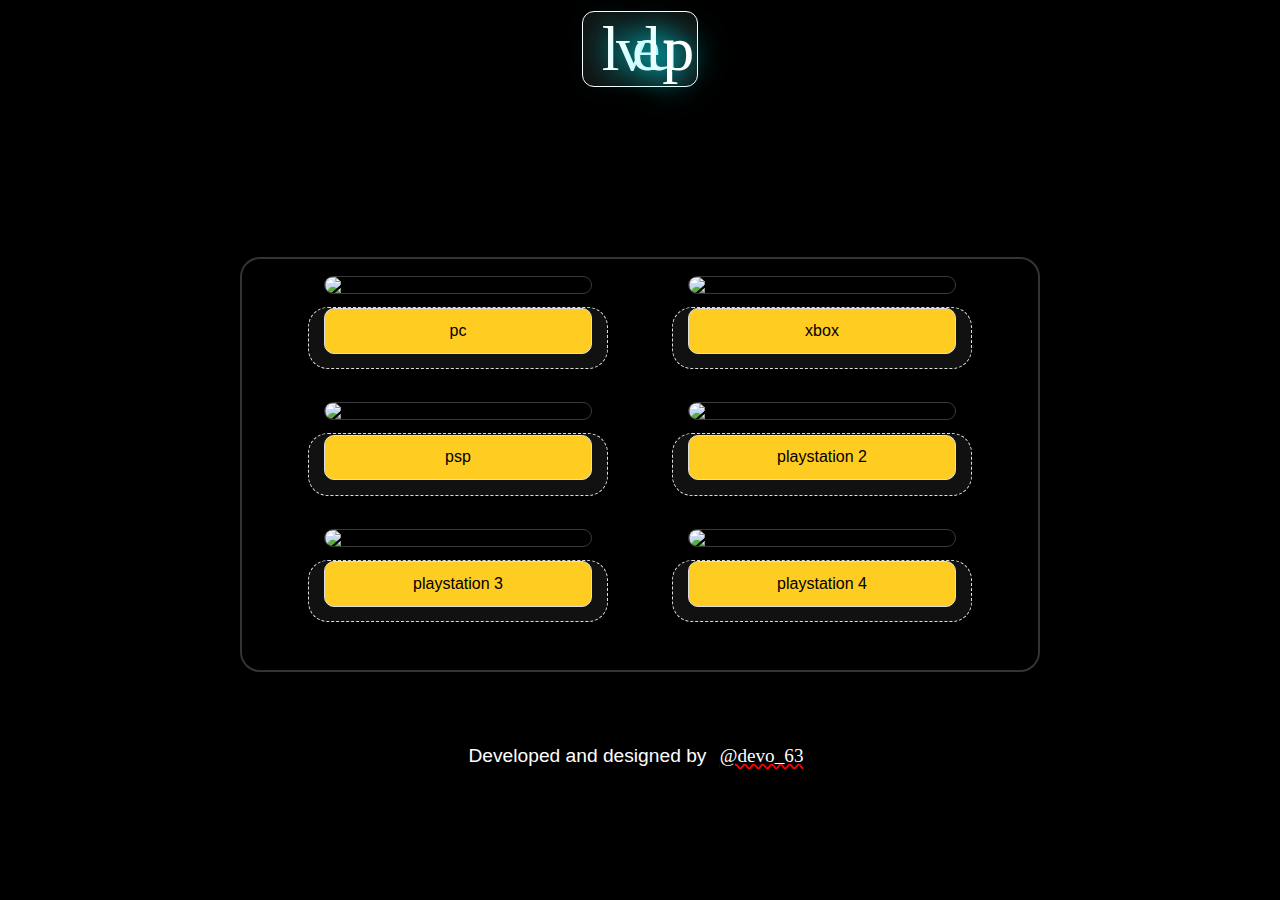
==== index.html @ 98047107 "Add files via upload" ====
<!DOCTYPE html>
<html lang="ar">
<head>
    <meta charset="UTF-8">
    <meta name="viewport" content="width=device-width, initial-scale=1.0">
    <title>game club</title>
    <link rel="stylesheet" href="style.css">
      <link href='https://unpkg.com/boxicons@2.1.4/css/boxicons.min.css' rel='stylesheet'>

</head>
<body>
    <h1 class="text">
        <span class="letter letter-1">l</span>
        <span class="letter letter-2">e</span>
        <span class="letter letter-3">v</span>
        <span class="letter letter-4">e</span>
        <span class="letter letter-5">l</span>
        <span class="letter letter-5"></span>
        <span class="letter letter-5">u</span>
        <span class="letter letter-5">p</span>
     </h1>
<div class="gallery_section">
  <a href="pc/index.html">
  <div class="game_card">
  <img src="img/pc3.gif">
  <div class="game_name"> pc</div>
  </div>
</a>
    <a href="xbox/index.html">
  <div class="game_card">
  <img src="img/xbox2.gif">
  <div class="game_name"> xbox</div>
  </div>
  </a>
  
  <a href="psp/index.html">
   <div class="game_card">
  <img src="img/psp.jpg">
  <div class="game_name"> psp</div>
  </div>
  </a>
 
  <a href="ps2/index.html">
  <div class="game_card">
  <img src="img/ps2.jpg">
  <div class="game_name"> playstation 2</div>
  </div>
  </a>

  <a href="ps3/index.html">
  <div class="game_card">
  <img src="img/ps3.jpg">
  <div class="game_name"> playstation 3</div>
  </div>
  </a>

  <a href="ps4/index.html">
  <div class="game_card">
  <img src="img/ps4.jpg">
  <div class="game_name"> playstation 4</div>
  </div>
  </a>
  



</div>
<footer>
  <p>Developed and designed by <a class="bx bx-tada"href="https://dyaa-edin.netlify.app/">@devo_63</a></p>
</footer>
</body>
</html>
---- style.css ----
@font-face {
    font-family: "Liberty";
    src: url("https://s3-us-west-2.amazonaws.com/s.cdpn.io/907368/liberty.otf");
   }

   * {
    box-sizing: border-box;
   }
h1{
  padding: 0 1.2rem;
  position: fixed;
  border: 1px solid ;
  border-radius: 12px;
  z-index: 99;
  top: -2rem;
  backdrop-filter: blur(10px);
  background: #2222227d;
}
   body .text {
    font-family: "Liberty";
    font-weight: 100;
    font-size: 4rem;
    letter-spacing: -0.25em;
    flex-flow: row;
    margin-bottom: 3rem;
   }
   body .text .letter {
    color: white;
    text-shadow: 0 0 2rem #00f0ff;
    display: inline-block;
   }
   body .text .letter.letter-2 {
    color: #fc2;
    text-shadow: 0 0 2rem #00f0ff;
    transform: translate(-180rem, 1rem) rotate(10deg);
    -webkit-animation: flicker 2s ease-in-out infinite alternate;
    animation: flicker 2s ease-in-out infinite alternate;
    z-index: 9999;
   }
   @-webkit-keyframes flicker {
    0% {
     opacity: 1;
     transform: translate(-0.2rem, 1rem) rotate(10deg);
    }

    5% {
     opacity: 1;
     transform: translate(-0.2rem, 1rem) rotate(10deg);
    }

    5.5% {
     opacity: 0;
     transform: translate(-0.2rem, 1rem) rotate(10deg);
    }

    6% {
     opacity: 1;
     transform: translate(-0.2rem, 1rem) rotate(10deg);
    }

    6.5% {
     opacity: 1;
     transform: translate(-0.2rem, 1rem) rotate(10deg);
    }

    7% {
     opacity: 0;
     transform: translate(-0.2rem, 1rem) rotate(10deg);
    }

    8% {
     opacity: 1;
     transform: translate(-0.2rem, 1rem) rotate(10deg);
    }

    50% {
     opacity: 1;
     transform: translate(-0.2rem, 1rem) rotate(13deg);
    }

    100% {
     opacity: 1;
     transform: translate(-0.2rem, 1rem) rotate(10deg);
    }
   }
   @keyframes flicker {
    0% {
     opacity: 1;
     transform: translate(-0.2rem, 1rem) rotate(10deg);
    }

    5% {
     opacity: 1;
     transform: translate(-0.2rem, 1rem) rotate(10deg);
    }

    5.5% {
     opacity: 0;
     transform: translate(-0.2rem, 1rem) rotate(10deg);
    }

    6% {
     opacity: 1;
     transform: translate(-0.2rem, 1rem) rotate(10deg);
    }

    6.5% {
     opacity: 1;
     transform: translate(-0.2rem, 1rem) rotate(10deg);
    }

    7% {
     opacity: 0;
     transform: translate(-0.2rem, 1rem) rotate(10deg);
    }

    8% {
     opacity: 1;
     transform: translate(-0.2rem, 1rem) rotate(10deg);
    }

    50% {
     opacity: 1;
     transform: translate(-0.2rem, 1rem) rotate(13deg);
    }

    100% {
     opacity: 1;
     transform: translate(-0.2rem, 1rem) rotate(10deg);
    }
   }
   body {
background: #000;    
    color: #fff;
    font-family: 'Arial', sans-serif;
    margin: 0;
    padding: 1rem;
    display: flex;
    justify-content: center;
    align-items: center;
    flex-direction: column;
    min-height: 100vh;
   }
   .gallery_section{
    display: flex;
    justify-content: center;
    align-items: center;
    flex-wrap: wrap;
    gap: 4rem;
     padding: 3rem 1rem;
     margin: 8rem 0 0;
     border-radius: 20px;
     border: 2px solid  #333;
     max-width: 800px;
   }
   img{
     margin: -2rem 0 0;
     width: 90%;
     padding: 0;
     border: 1px solid #ffffff38;
     border-radius: 10px;
   }
   .game_card{
    display: flex;
    justify-content: center;
    align-items: center;
    flex-direction: column;
     width: 300px;
     border: 1px dashed #ddd;
     border-radius: 20px;
     background-color: #111;
   }
   .game_name{
     width: 90%;
     text-align: center;
     padding: 0.8rem 0;
     margin: 0.9rem 0 ;
     border: 1px solid #ddd;
     background-color: #fc2;
     color: black;
     border-radius: 10px;
   }
   footer p{
     margin: 4rem 0 0;
     font-size: 1.2rem;
   }
   footer a{
     text-decoration: none;
     color: #fff;
     text-decoration: underline wavy red;
     padding: 8px;
   }
   a{
     text-decoration: none;
   }
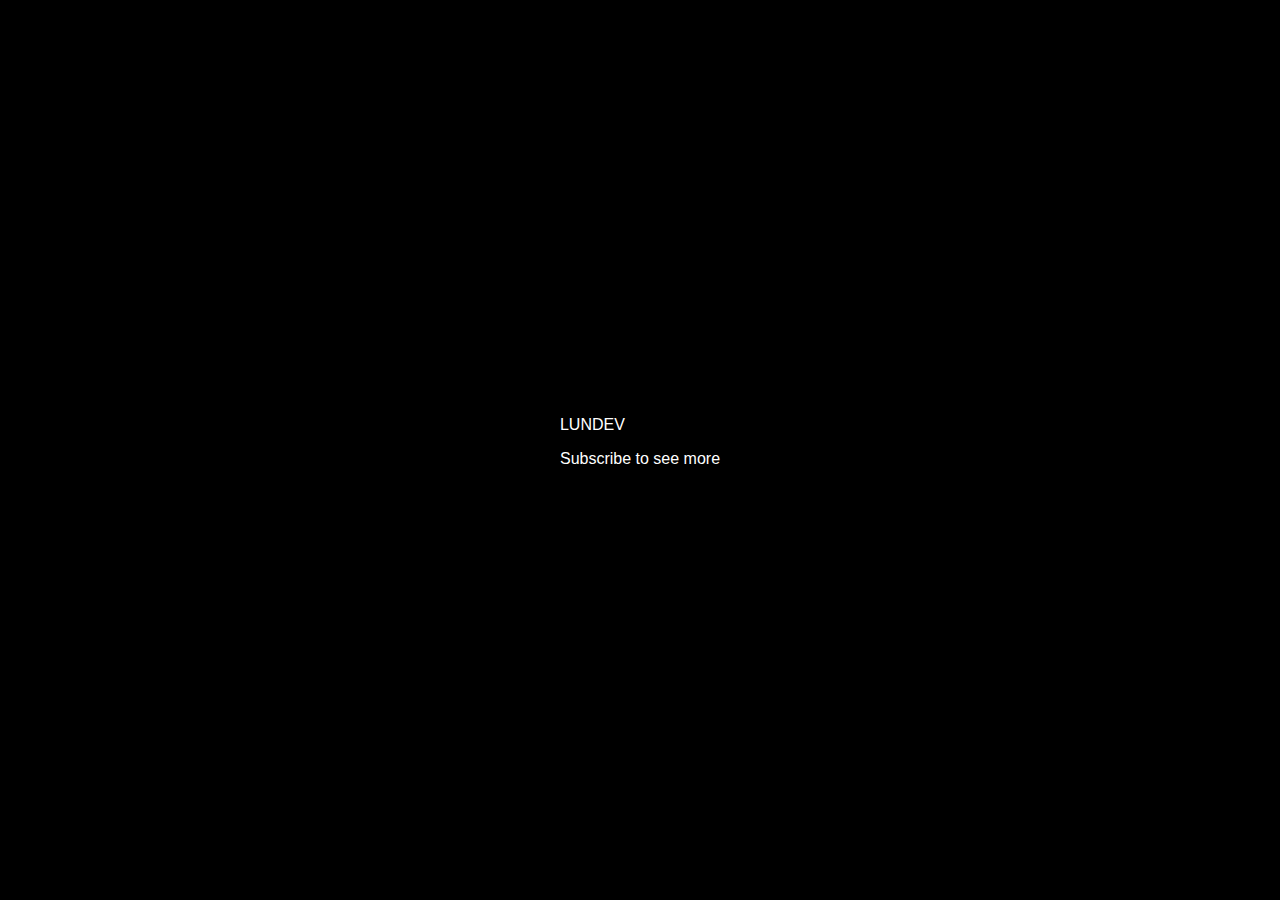
==== commit 99841a42: "Add files via upload" ====
--- a/index.html
+++ b/index.html
@@ -1,72 +1,17 @@
 <!DOCTYPE html>
-<html lang="ar">
+<html lang="en">
 <head>
     <meta charset="UTF-8">
     <meta name="viewport" content="width=device-width, initial-scale=1.0">
-    <title>game club</title>
+    <title>Document</title>
     <link rel="stylesheet" href="style.css">
-      <link href='https://unpkg.com/boxicons@2.1.4/css/boxicons.min.css' rel='stylesheet'>
-
 </head>
 <body>
-    <h1 class="text">
-        <span class="letter letter-1">l</span>
-        <span class="letter letter-2">e</span>
-        <span class="letter letter-3">v</span>
-        <span class="letter letter-4">e</span>
-        <span class="letter letter-5">l</span>
-        <span class="letter letter-5"></span>
-        <span class="letter letter-5">u</span>
-        <span class="letter letter-5">p</span>
-     </h1>
-<div class="gallery_section">
-  <a href="pc/index.html">
-  <div class="game_card">
-  <img src="img/pc3.gif">
-  <div class="game_name"> pc</div>
-  </div>
-</a>
-    <a href="xbox/index.html">
-  <div class="game_card">
-  <img src="img/xbox2.gif">
-  <div class="game_name"> xbox</div>
-  </div>
-  </a>
-  
-  <a href="psp/index.html">
-   <div class="game_card">
-  <img src="img/psp.jpg">
-  <div class="game_name"> psp</div>
-  </div>
-  </a>
- 
-  <a href="ps2/index.html">
-  <div class="game_card">
-  <img src="img/ps2.jpg">
-  <div class="game_name"> playstation 2</div>
-  </div>
-  </a>
-
-  <a href="ps3/index.html">
-  <div class="game_card">
-  <img src="img/ps3.jpg">
-  <div class="game_name"> playstation 3</div>
-  </div>
-  </a>
-
-  <a href="ps4/index.html">
-  <div class="game_card">
-  <img src="img/ps4.jpg">
-  <div class="game_name"> playstation 4</div>
-  </div>
-  </a>
-  
-
-
-
-</div>
-<footer>
-  <p>Developed and designed by <a class="bx bx-tada"href="https://dyaa-edin.netlify.app/">@devo_63</a></p>
-</footer>
+    <div class="banner">
+      <div class="content">
+        <div class="title">LUNDEV</div>
+        <p>Subscribe to see more</p>
+      </div>
+    </div>
 </body>
 </html>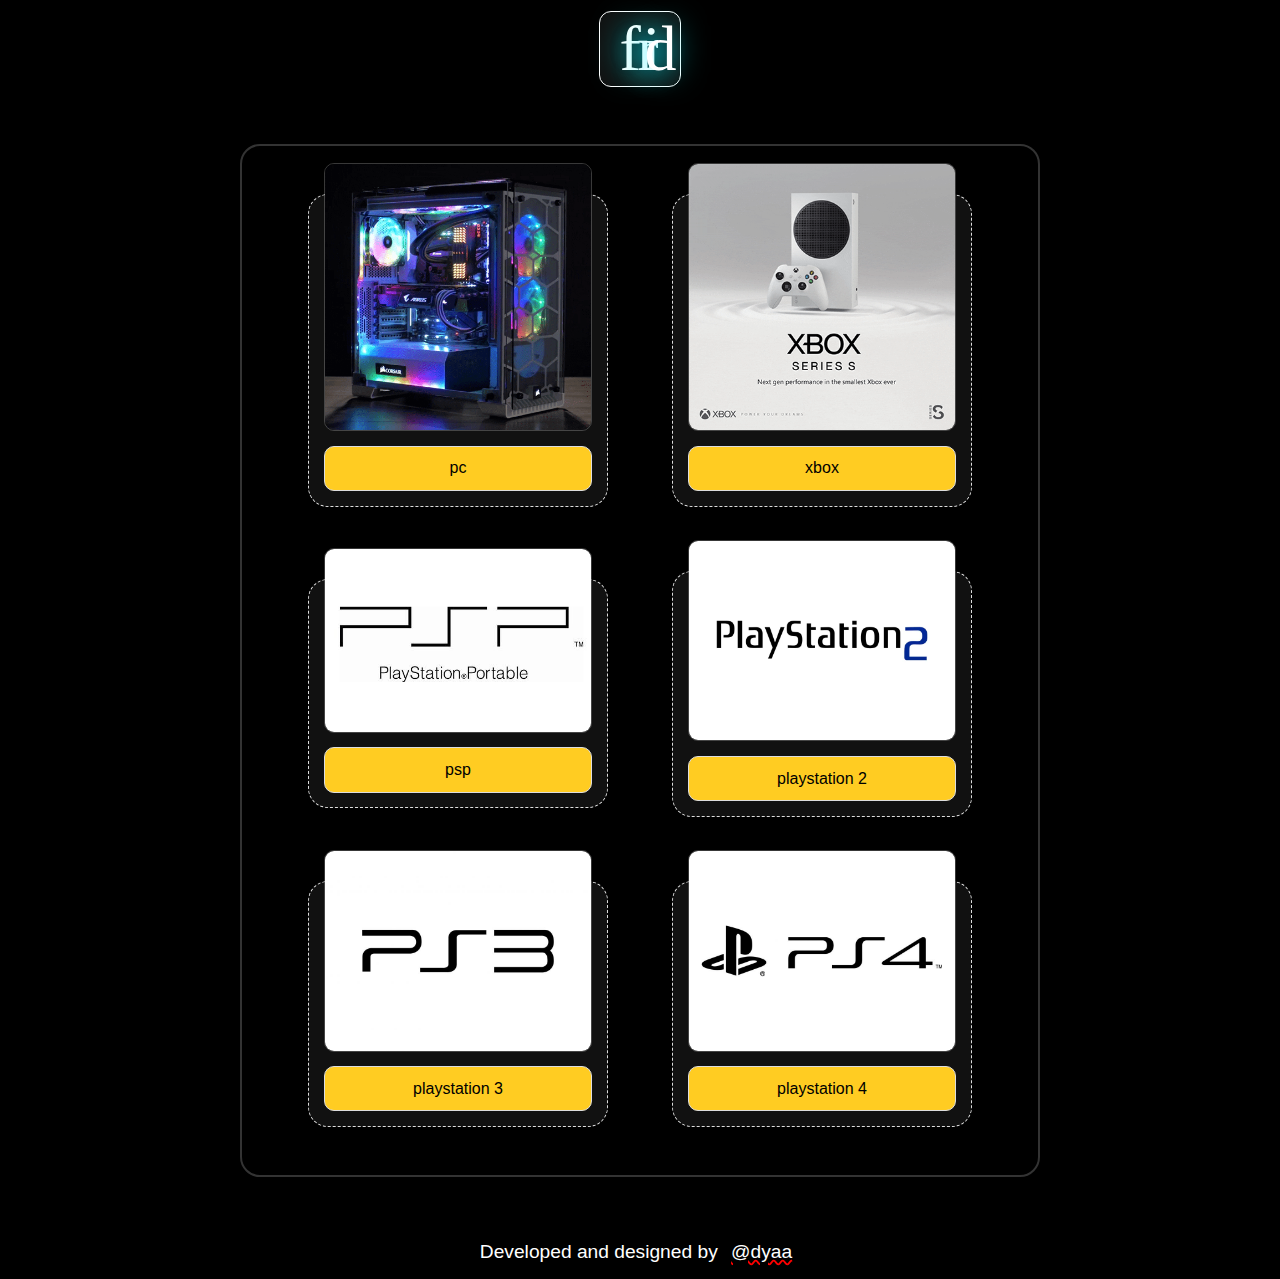
==== commit e2ce6e04: "Add files via upload" ====
--- a/index.html
+++ b/index.html
@@ -1,17 +1,69 @@
 <!DOCTYPE html>
-<html lang="en">
+<html lang="ar">
 <head>
     <meta charset="UTF-8">
     <meta name="viewport" content="width=device-width, initial-scale=1.0">
-    <title>Document</title>
+    <title>game club</title>
     <link rel="stylesheet" href="style.css">
+      <link href='https://unpkg.com/boxicons@2.1.4/css/boxicons.min.css' rel='stylesheet'>
+<link rel="stylesheet" href="https://cdnjs.cloudflare.com/ajax/libs/animate.css/4.1.1/animate.min.css"  />
 </head>
 <body>
-    <div class="banner">
-      <div class="content">
-        <div class="title">LUNDEV</div>
-        <p>Subscribe to see more</p>
-      </div>
-    </div>
+    <h1 class="text">
+        <span class="letter letter-1">f</span>
+        <span class="letter letter-2">a</span>
+        <span class="letter letter-3">r</span>
+        <span class="letter letter-4">i</span>
+        <span class="letter letter-5">d</span>
+     </h1>
+<div class="gallery_section">
+  <a href="pc/index.html">
+  <div class="game_card">
+  <img src="img/pc3.gif">
+  <div class="game_name"> pc</div>
+  </div>
+</a>
+    <a href="xbox/index.html">
+  <div class="game_card">
+  <img src="img/xbox2.gif">
+  <div class="game_name"> xbox</div>
+  </div>
+  </a>
+  
+  <a href="psp/index.html">
+   <div class="game_card">
+  <img src="img/psp.jpg">
+  <div class="game_name"> psp</div>
+  </div>
+  </a>
+ 
+  <a href="ps2/index.html">
+  <div class="game_card">
+  <img src="img/ps2.jpg">
+  <div class="game_name"> playstation 2</div>
+  </div>
+  </a>
+
+  <a href="ps3/index.html">
+  <div class="game_card">
+  <img src="img/ps3.jpg">
+  <div class="game_name"> playstation 3</div>
+  </div>
+  </a>
+
+  <a href="ps4/index.html">
+  <div class="game_card">
+  <img src="img/ps4.jpg">
+  <div class="game_name"> playstation 4</div>
+  </div>
+  </a>
+  
+
+
+
+</div>
+<footer>
+  <p>Developed and designed by <a href="https://kitsuba.vercel.app">@dyaa</a></p>
+</footer>
 </body>
 </html>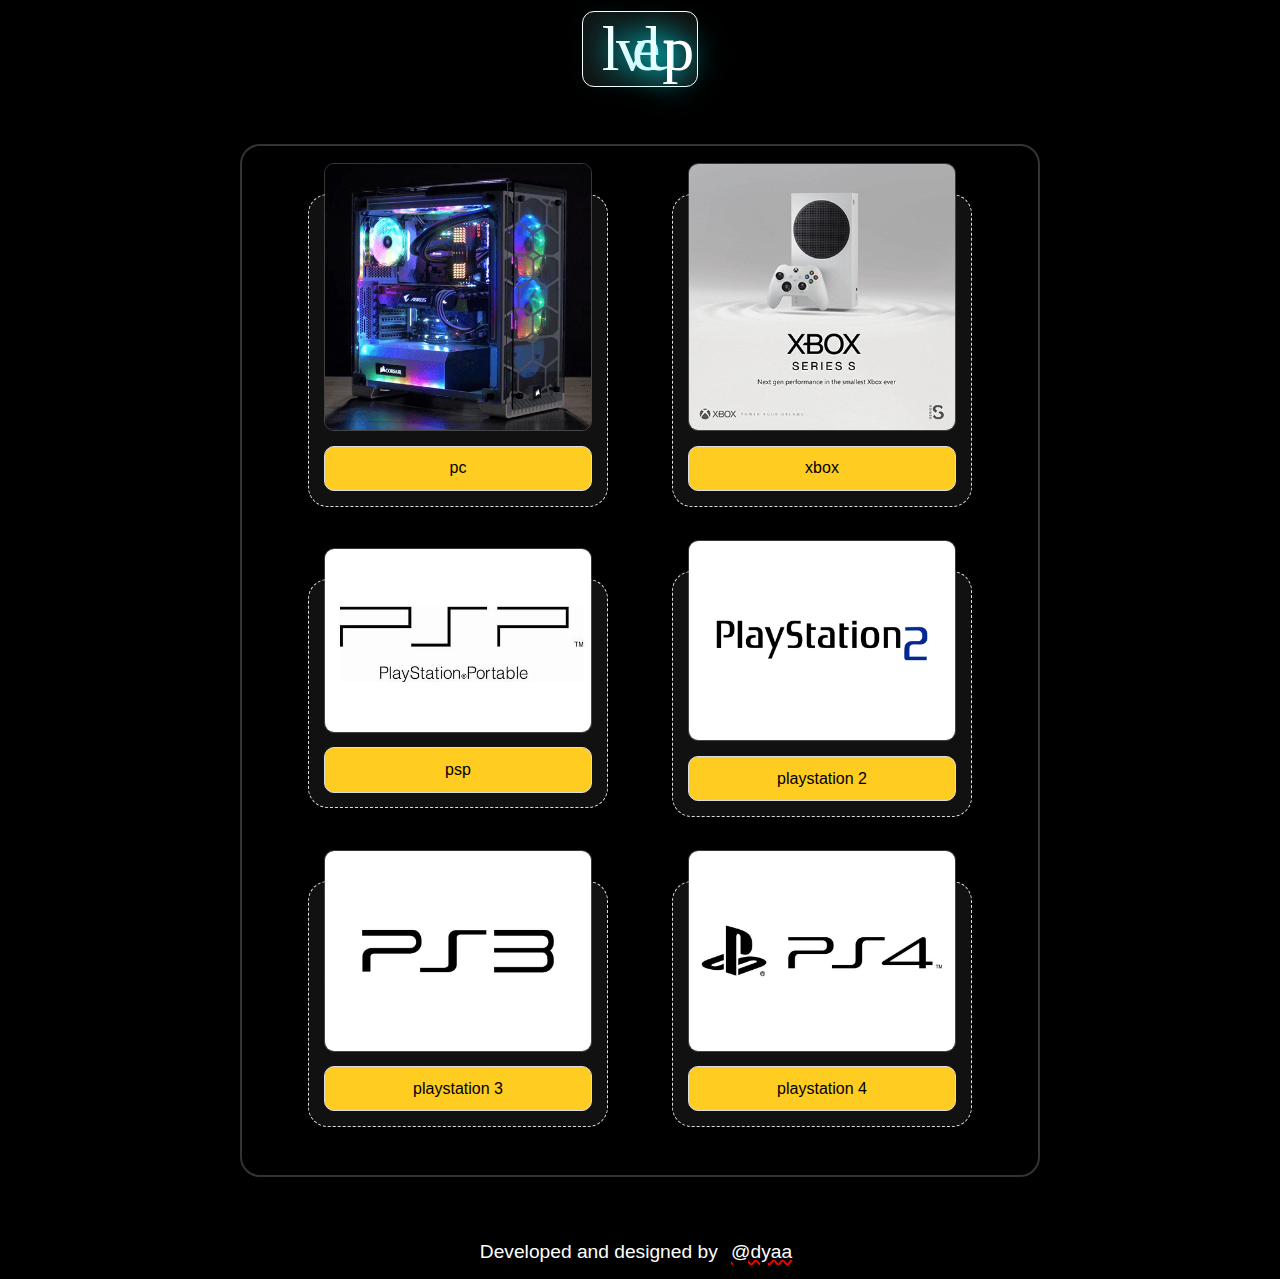
==== commit 2dabfa4b: "Add files via upload" ====
--- a/index.html
+++ b/index.html
@@ -10,11 +10,14 @@
 </head>
 <body>
     <h1 class="text">
-        <span class="letter letter-1">f</span>
-        <span class="letter letter-2">a</span>
-        <span class="letter letter-3">r</span>
-        <span class="letter letter-4">i</span>
-        <span class="letter letter-5">d</span>
+        <span class="letter letter-1">l</span>
+        <span class="letter letter-2">e</span>
+        <span class="letter letter-3">v</span>
+        <span class="letter letter-4">e</span>
+        <span class="letter letter-5">l</span>
+        <span class="letter letter-5"></span>
+        <span class="letter letter-5">u</span>
+        <span class="letter letter-5">p</span>
      </h1>
 <div class="gallery_section">
   <a href="pc/index.html">
